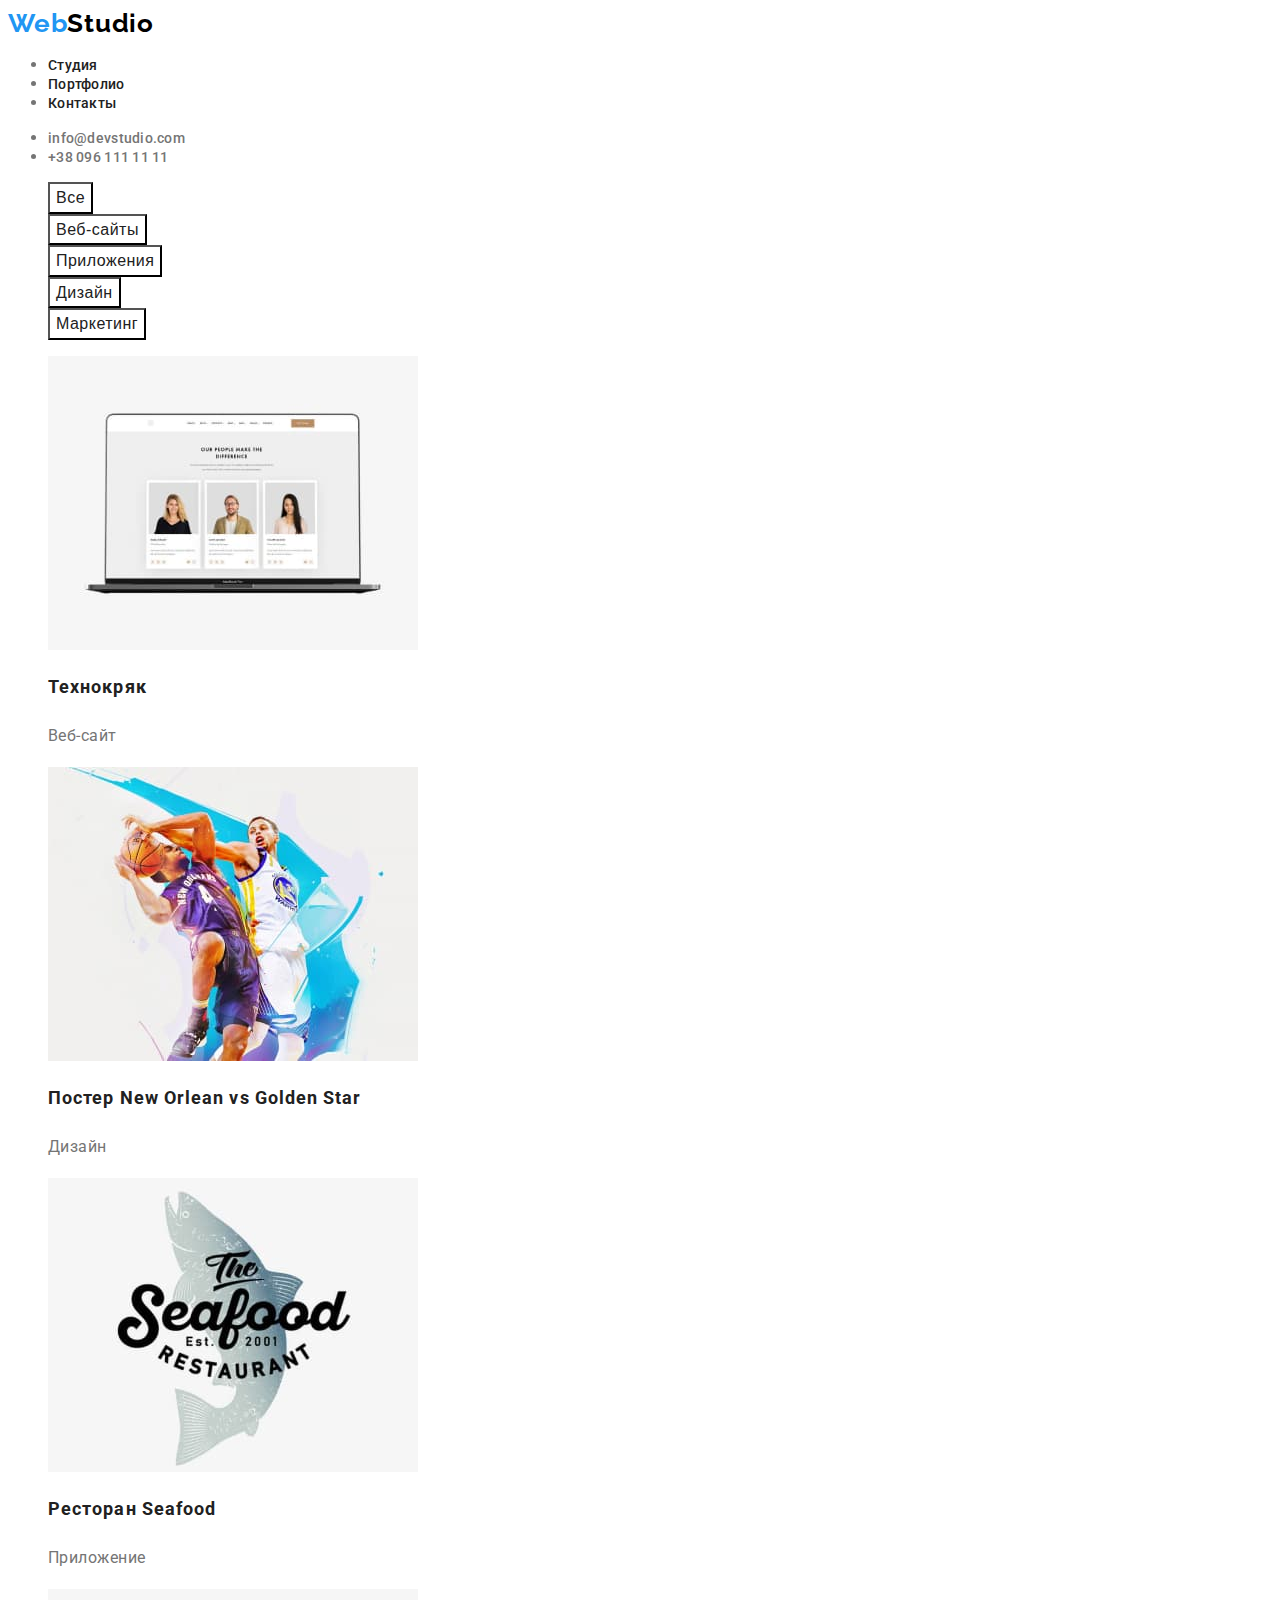
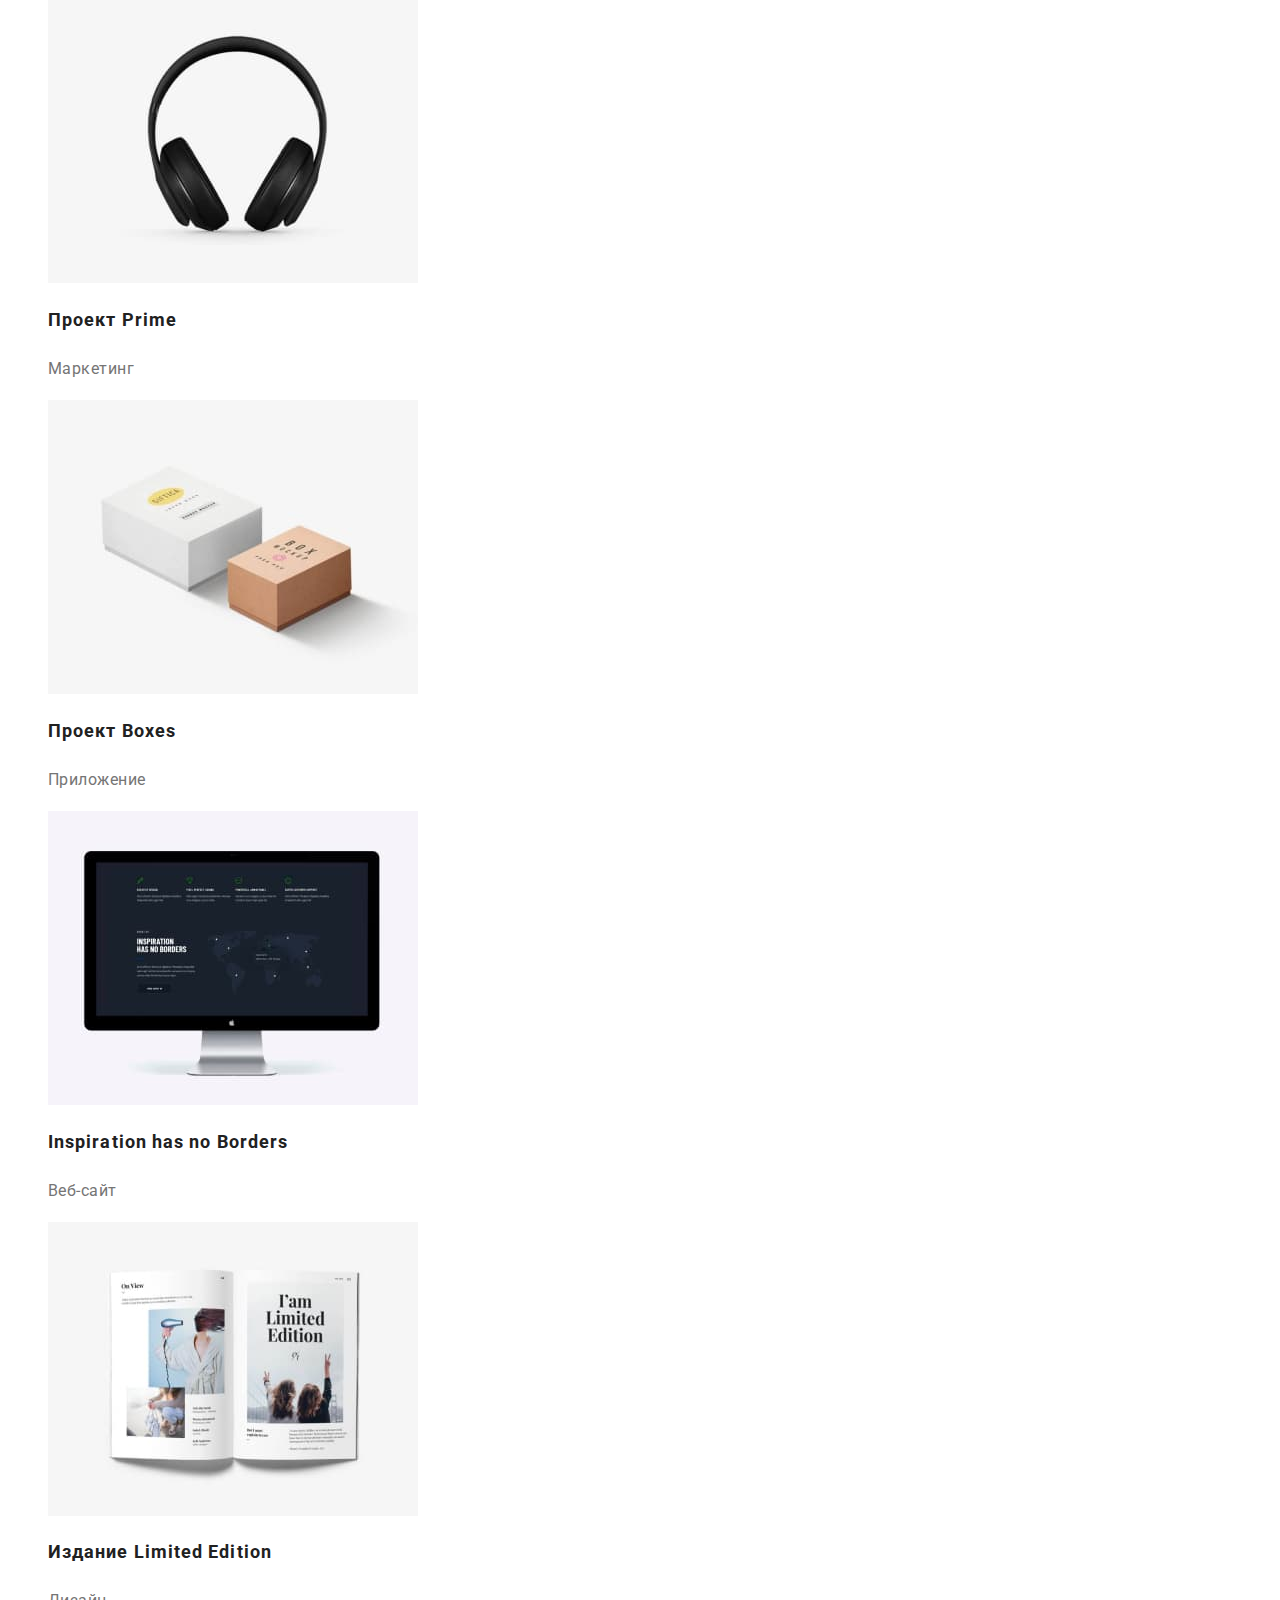
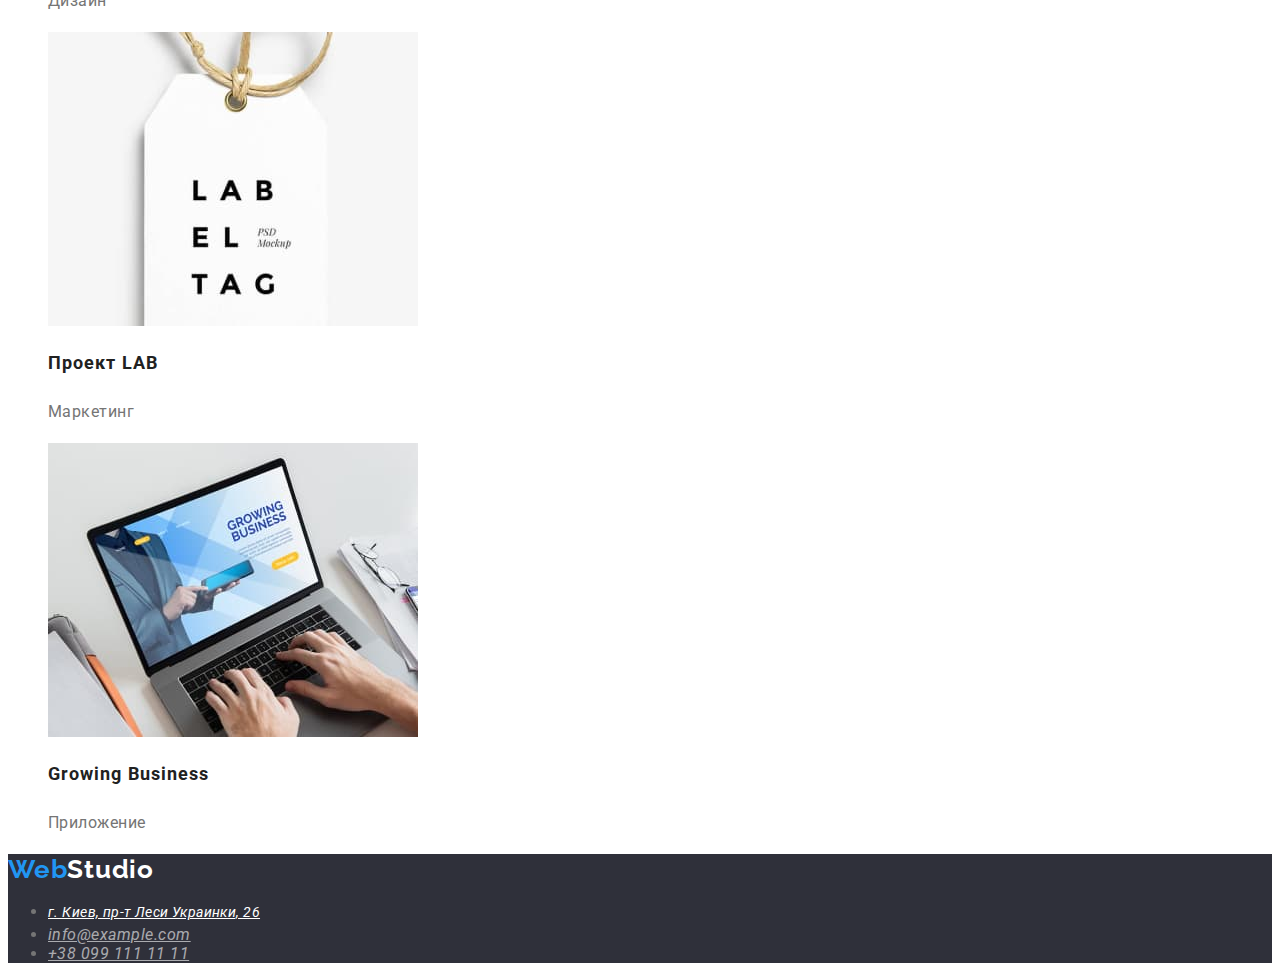
==== portfolio.html @ a36664c8 "correct work" ====
<!DOCTYPE html>
<html lang="ru">

<head>
    <meta charset="UTF-8">
    <meta http-equiv="X-UA-Compatible" content="IE=edge">
    <meta name="viewport" content="width=device-width, initial-scale=1.0">
    <title>Portfolio</title>
    <link rel="preconnect" href="https://fonts.gstatic.com" crossorigin>
    <link
        href="https://fonts.googleapis.com/css2?family=Raleway:wght@700&family=Roboto:wght@400;500;700;900&display=swap"
        rel="stylesheet">
    <link rel="stylesheet" href="./css/styles.css">

</head>

<body>
    <header>
        <nav>
            <a href="/" class="logo link"><span class="logo-color">Web</span>Studio</a>
            <ul class="site-nav link">
                <li><a href="./index.html" class="link">Студия</a></li>
                <li><a href="/" class="link">Портфолио</a></li>
                <li><a href="/" class="link">Контакты</a></li>
            </ul>
        </nav>
        <ul class="contact-nav link">
            <li><a href="mailto:info@devstudio.com" class="link">info@devstudio.com</a></li>
            <li><a href="tel:380961111111" class="link">+38 096 111 11 11</a></li>
        </ul>
    </header>
    <main>
        <section class="buttons">
            <h1 hidden>Button</h1>
            <nav class="btn-nav">
                <ul class="btn-list list">
                    <li class="btn-item">
                        <button type="button" class="portfolio-buttons">Все</button>
                    </li>
                    <li>
                        <button type="button" class="portfolio-buttons">Веб-сайты</button>
                    </li>
                    <li>
                        <button type="button" class="portfolio-buttons">Приложения</button>
                    </li>
                    <li>
                        <button type="button" class="portfolio-buttons">Дизайн</button>
                    </li>
                    <li>
                        <button type="button" class="portfolio-buttons">Маркетинг</button>
                    </li>
                </ul>
            </nav>
        </section>
        <section>
            <h1 hidden>Foto Section</h1>
            <nav>
                <ul class="portfolio-list">
                    <li>
                        <img src="./images/portfolio/img.jpg" alt="Технокряк" width="370">
                        <h2 class="portfolio-text">Технокряк</h2>
                        <p class="portfolio-item">Веб-сайт</p>
                    </li>
                    <li>
                        <img src="./images/portfolio/img2.jpg" alt="Постер New Orlean vs Golden Star" width="370">
                        <h2 class="portfolio-text">Постер New Orlean vs Golden Star</h2>
                        <p class="portfolio-item">Дизайн</p>
                    </li>
                    <li>
                        <img src="./images/portfolio/img3.jpg" alt="Ресторан Seafood" width="370">
                        <h2 class="portfolio-text">Ресторан Seafood</h2>
                        <p class="portfolio-item">Приложение</p>
                    </li>
                    <li>
                        <img src="./images/portfolio/img4.jpg" alt="Проект Prime" width="370">
                        <h2 class="portfolio-text">Проект Prime</h2>
                        <p class="portfolio-item">Маркетинг</p>
                    </li>
                    <li>
                        <img src="./images/portfolio/img5.jpg" alt="Проект Boxes" width="370">
                        <h2 class="portfolio-text">Проект Boxes</h2>
                        <p class="portfolio-item">Приложение</p>
                    </li>
                    <li>
                        <img src="./images/portfolio/img6.jpg" alt="Inspiration has no Borders" width="370">
                        <h2 class="portfolio-text">Inspiration has no Borders</h2>
                        <p class="portfolio-item">Веб-сайт</p>
                    </li>
                    <li>
                        <img src="./images/portfolio/img7.jpg" alt="Издание Limited Edition" width="370">
                        <h2 class="portfolio-text">Издание Limited Edition</h2>
                        <p class="portfolio-item">Дизайн</p>
                    </li>
                    <li>
                        <img src="./images/portfolio/img8.jpg" alt="Проект LAB" width="370">
                        <h2 class="portfolio-text">Проект LAB</h2>
                        <p class="portfolio-item">Маркетинг</p>
                    </li>
                    <li>
                        <img src="./images/portfolio/img9.jpg" alt="Growing Business" width="370">
                        <h2 class="portfolio-text">Growing Business</h2>
                        <p class="portfolio-item">Приложение</p>
                    </li>
                </ul>
            </nav>
        </section>
    </main>
    <footer class="footer">
        <a href="/" class="footer-logo link"><span class="footer-logo-studio">Web</span>Studio</a>
        <address>
            <ul class="adress">
                <li class="adress-item">
                    <a class="adress-text" href="https://goo.gl/maps/piqngm7oDQpEDh6u6" target="_blank"
                        rel="noopener nofollow noreferrer">г. Киев, пр-т Леси Украинки, 26</a>
                </li>
                <li class="adress-item">
                    <a class="adress-link" href="mailto:info@example.com">info@example.com</a>
                </li>
                <li class="adress-item">
                    <a class="adress-link" href="tel:+380991111111">+38 099 111 11 11</a>
                </li>
            </ul>
        </address>
    </footer>
</body>

</html>
---- css/styles.css ----
:root {
    --primary-text-color: #212121;
    --secondary-text-color: #757575;
    --accent-text-color: #2196F3;
    --background-color: #fff;
    --buttons-color: #F5F4FA;
}


body {
    font-family: "Roboto";
    background-color: var(--white-color);
    color: var(--secondary-text-color);
    letter-spacing: 0.03em;
}


.logo-color {
    color: var(--accent-text-color);
}

.logo {
font-family: 'Raleway';
font-style: normal;
font-weight: 700;
font-size: 26px;
line-height: 1.19;
letter-spacing: 0.03em;
color: #000;
}

.link {
    text-decoration: none;
}


.list {
    list-style: none;
}

/* site-nav; auth-nav */

.site-nav a {
    font-weight: 500;
    font-size: 14px;
    line-height: 1.14;
    text-decoration: none;
    letter-spacing: 0.02em;
    color: var(--primary-text-color);
}
.site-nav .link:hover {
    color: var(--accent-text-color);
}

.contact-nav a {
    font-size: 14px;
    font-weight: 500;
    line-height: 1.14;
    letter-spacing: 0.02em;
    text-decoration: none;
    color: var(--secondary-text-color);
}
.contact-nav .link:hover {
    color: var(--accent-text-color);
}

/* hero */

.hero {
    background-color: #2F303A;
}

.hero-button {
    width: 200px;
    height: 50px;
    left: 700px;
    top: 430px;
    font-weight: 700;
    font-size: 16px;
    background: #2196F3;
    line-height: 1.87;
    letter-spacing: 00.06em;
    box-shadow: 0px 4px 4px rgba(0, 0, 0, 0.15);
    color: var(--background-color);
}

.hero-button .link:hover {
    background-color: var(--accent-text-color);
    color: var(--background-color);
}

.hero-title {
        font-weight: 900;
        font-size: 44px;
        line-height: 1.36;
        letter-spacing: 0.06em;
        color: var(--background-color);
}

/* our features */

.title {
    font-weight: 700;
    font-size: 14px;
    line-height: 1.14;
    letter-spacing: 0.03em;
    color: var(--primary-text-color);
}

.features-title .title {
    font-weight: 400;
        font-size: 14px;
        line-height: 1.7;
        letter-spacing: 0.03em;
        color: var(--secondary-text-color);
}

/* section */
.section-title {
    font-weight: 700;
    font-size: 36px;
    line-height: 1.14;
    color: var(--primary-text-color);
}


/* Наша команда */

.team {
    font-size: 16px;
    line-height: 1.18;
    letter-spacing: 0.03em;
    font-weight: 500;
    color: var(--primary-text-color);
}

.team-list .team {
    font-size: 16px;
    line-height: 1.18;
    letter-spacing: 0.03em;
    font-weight: 400;
    color: var(--secondary-text-color);
}

/* footer */

.footer {
    background-color: #2F303A;
}

.footer-logo {
    font-family: 'Raleway';
    font-style: normal;
    font-weight: 700;
    font-size: 26px;
    line-height: 1.19;
    letter-spacing: 0.03em;
    color: var(--background-color);
}

.footer-logo-studio {
    color: var(--accent-text-color);
}

.adress-text {
    font-family: 'Roboto';
    font-weight: 400;
    font-size: 14px;
    line-height: 1.7;
    letter-spacing: 0.03em;
    color: var(--background-color);
}

.adress-link {
    color: rgba(255, 255, 255, 0.6);
}

.adress-link:hover {
    color: var(--accent-text-color);
}

/* Portfolio part */

.btn-list {
    list-style: none;
}

.portfolio-buttons {
    font-weight: 500;
    font-size: 16px;
    line-height: 1.6;
    letter-spacing: 0.03em;
    background-color: var(--background-color);
    color: var(--primary-text-color);
}

.portfolio-buttons:hover {
    background-color: var(--accent-text-color);
    color: var(--background-color);
}

/* foto in portfolio */

.portfolio-list {
    list-style: none;
}

.portfolio-text {
    font-weight: 700;
    font-size: 18px;
    line-height: 2;
    letter-spacing: 0.06em;
    color: var(--primary-text-color);
}

.portfolio-item {
    font-weight: 400;
    font-size: 16px;
    line-height: 30px;
    letter-spacing: 0.03em;
    color: var(--secondary-text-color);
}
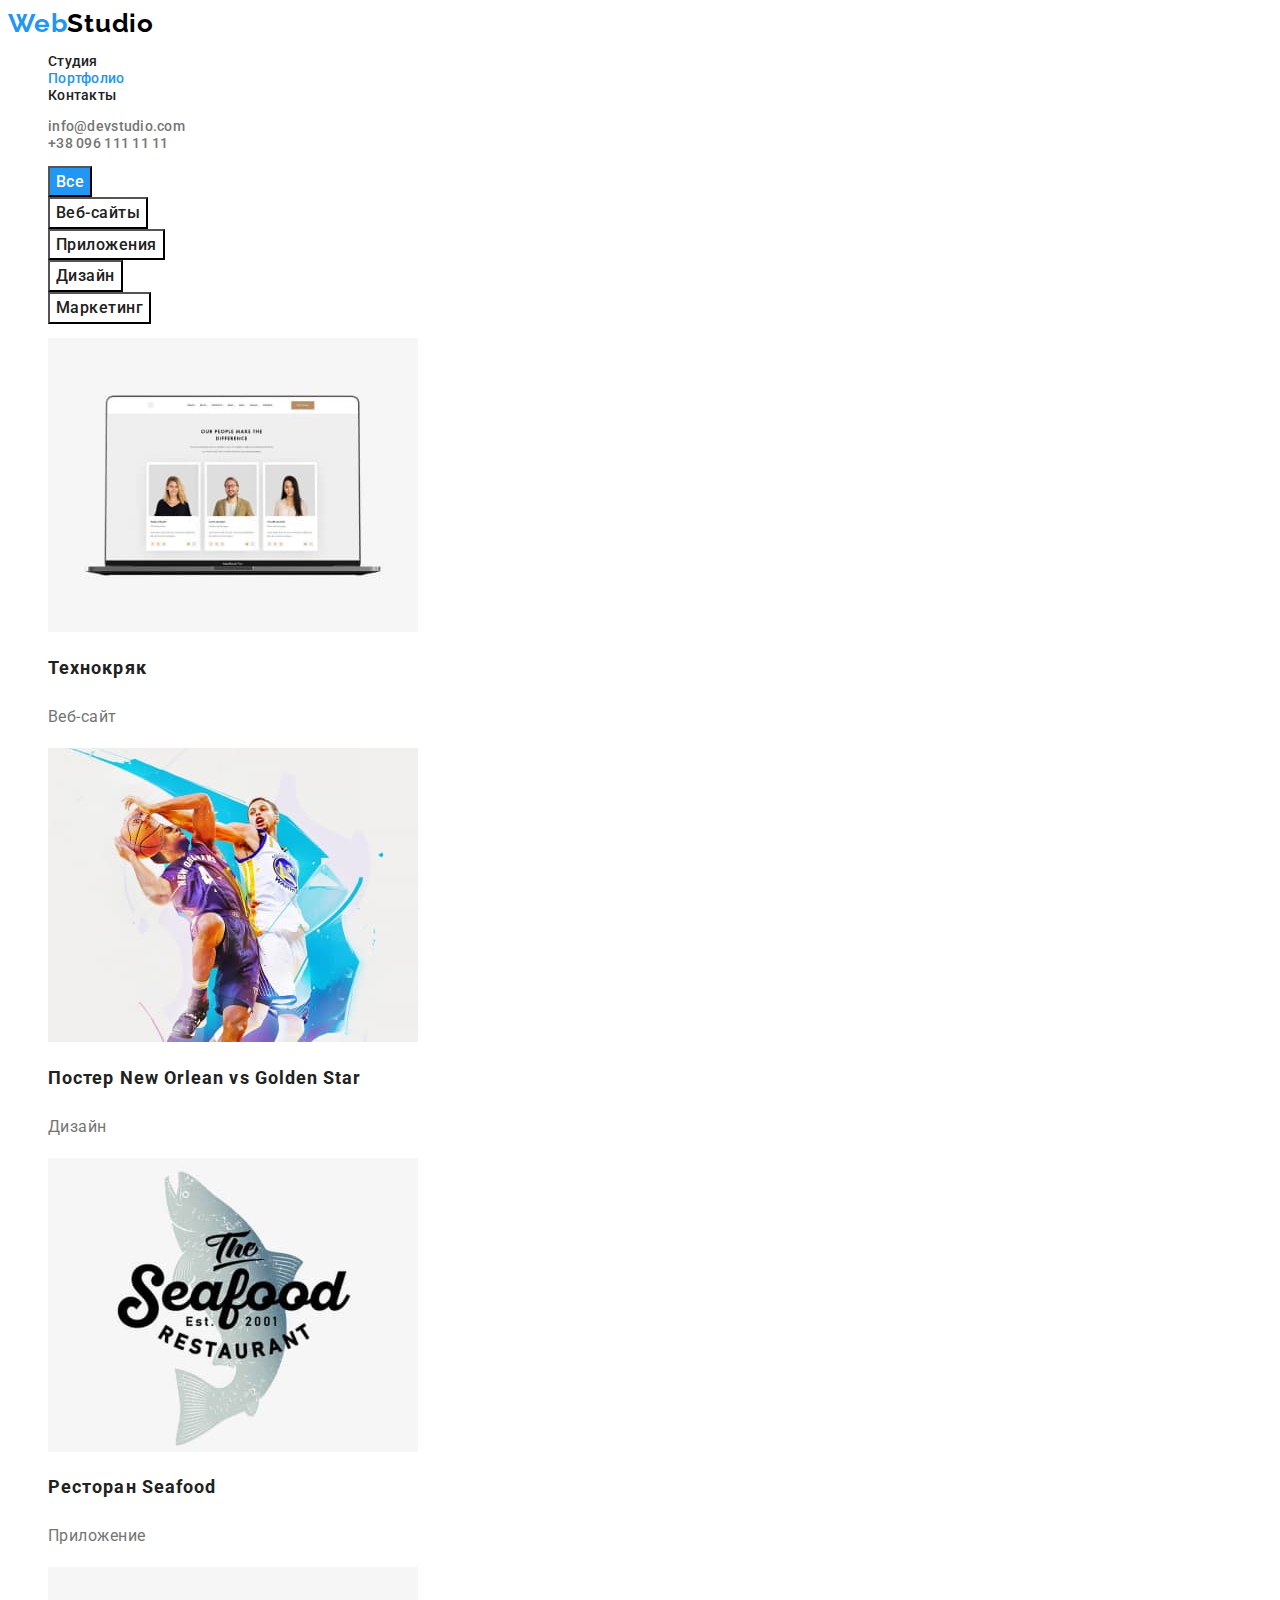
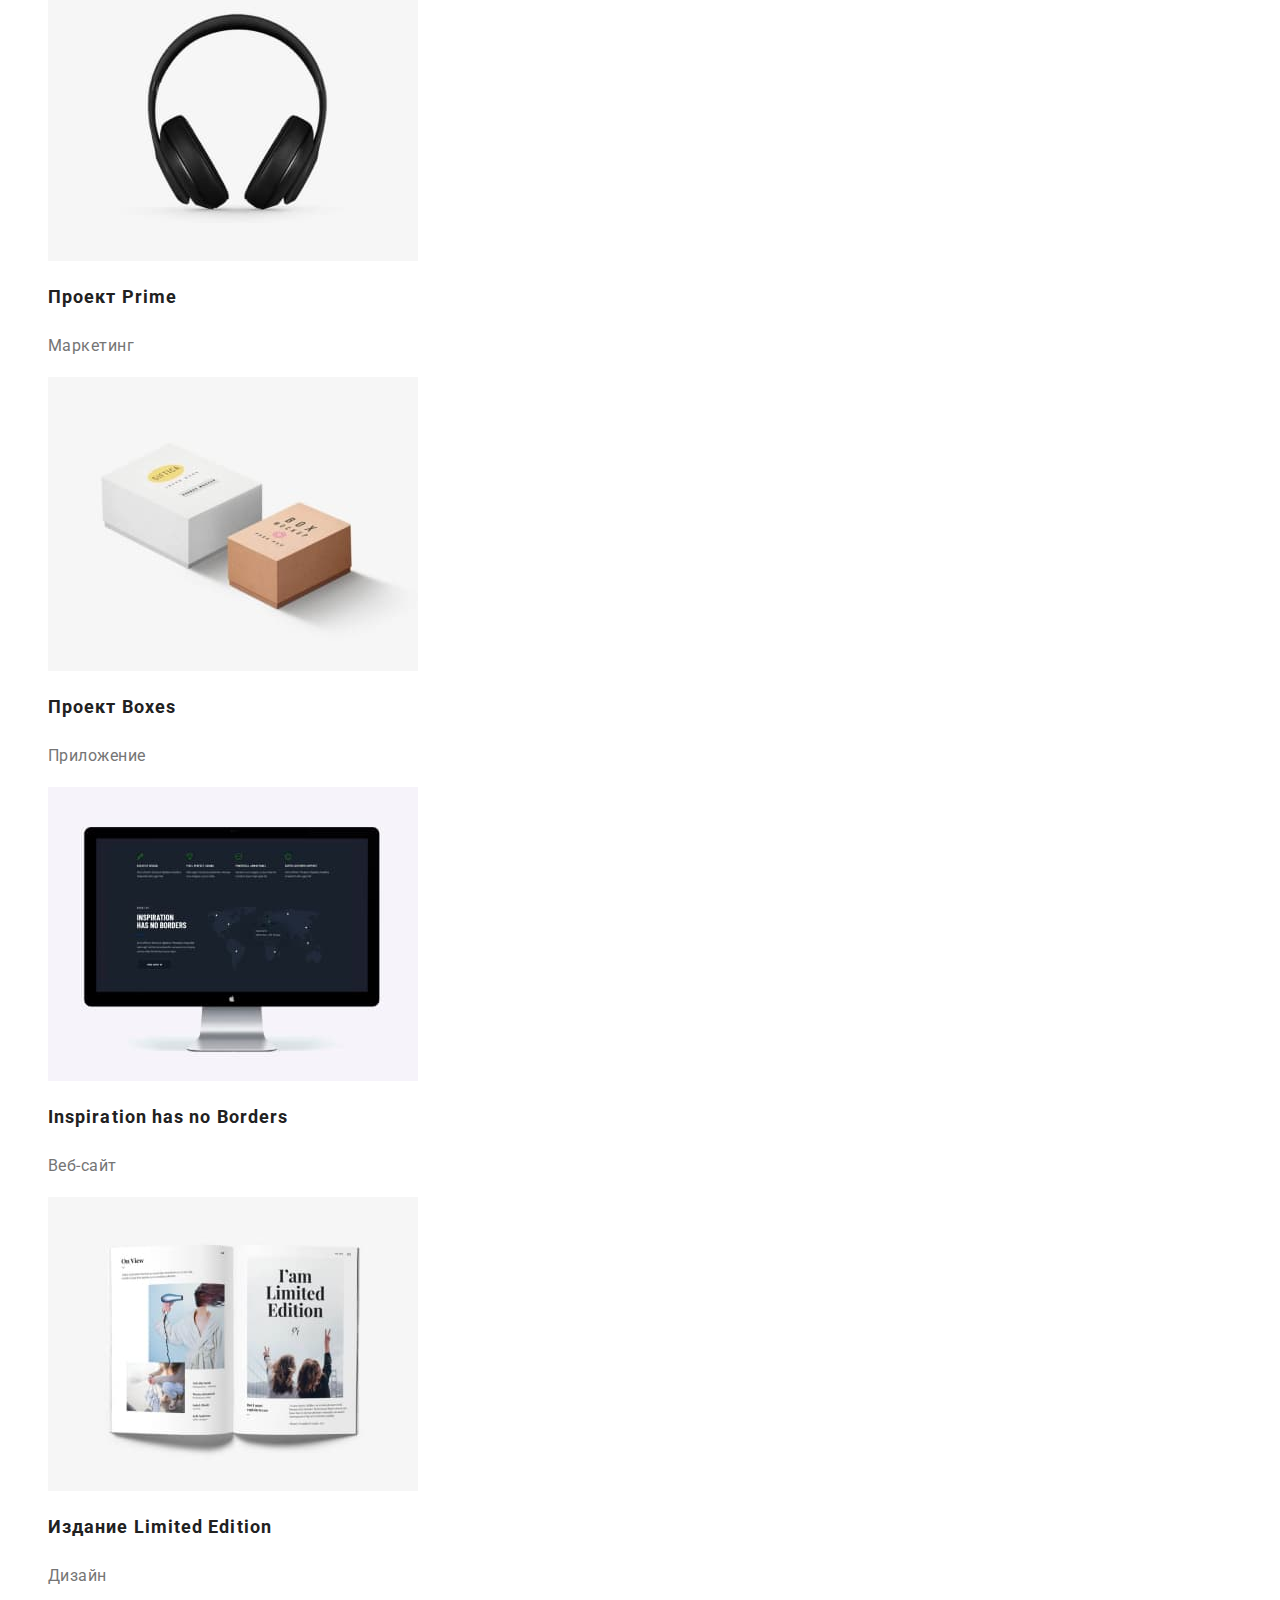
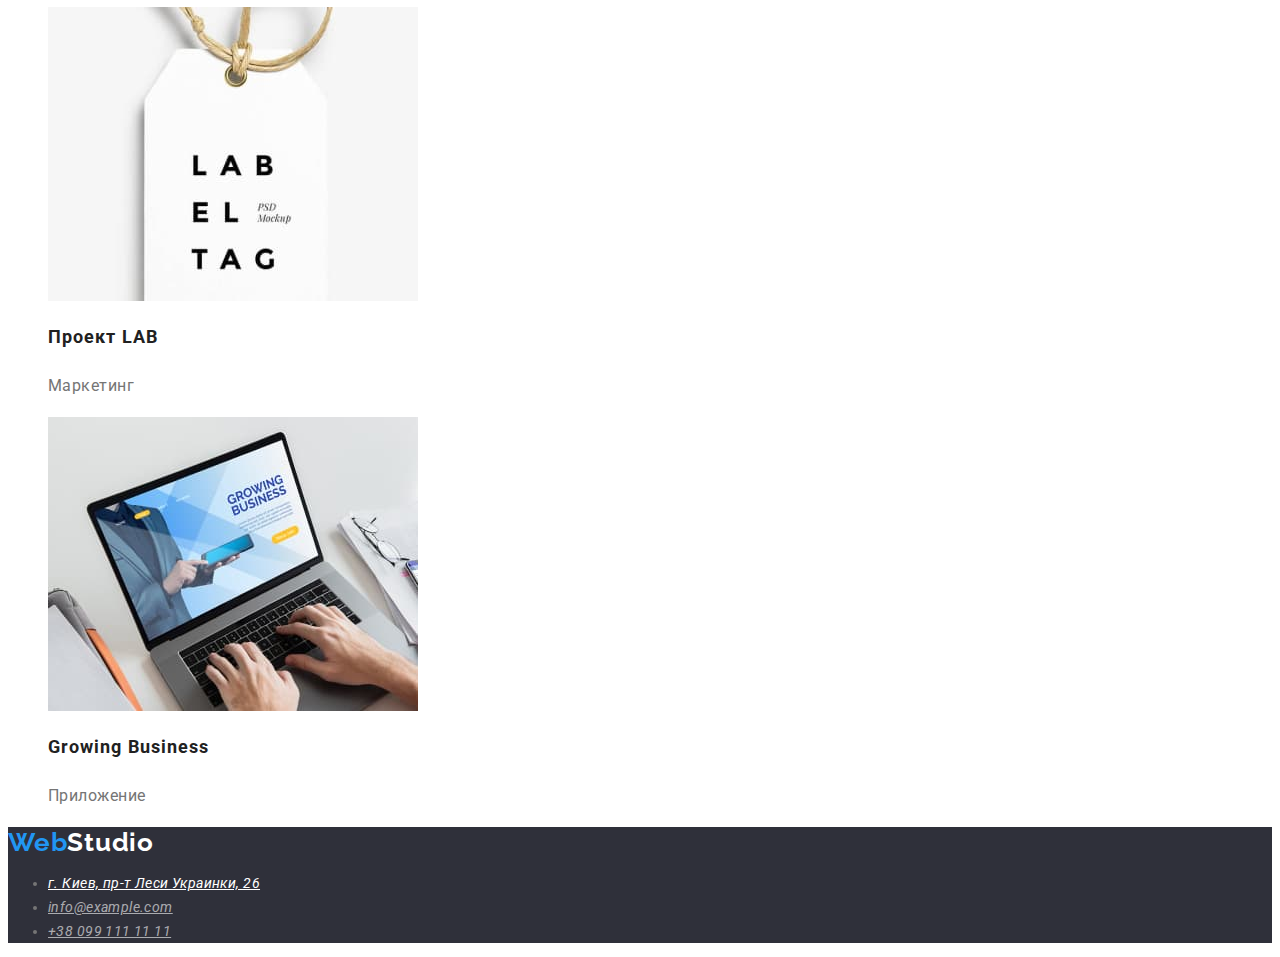
==== commit ddcd227d: "add current" ====
--- a/portfolio.html
+++ b/portfolio.html
@@ -18,39 +18,37 @@
     <header>
         <nav>
             <a href="/" class="logo link"><span class="logo-color">Web</span>Studio</a>
-            <ul class="site-nav link">
+            <ul class="site-nav list">
                 <li><a href="./index.html" class="link">Студия</a></li>
-                <li><a href="/" class="link">Портфолио</a></li>
+                <li><a href="/" class="link current">Портфолио</a></li>
                 <li><a href="/" class="link">Контакты</a></li>
             </ul>
         </nav>
-        <ul class="contact-nav link">
+        <ul class="contact-nav list">
             <li><a href="mailto:info@devstudio.com" class="link">info@devstudio.com</a></li>
             <li><a href="tel:380961111111" class="link">+38 096 111 11 11</a></li>
         </ul>
     </header>
     <main>
         <section class="buttons">
-            <h1 hidden>Button</h1>
-            <nav class="btn-nav">
-                <ul class="btn-list list">
-                    <li class="btn-item">
-                        <button type="button" class="portfolio-buttons">Все</button>
-                    </li>
-                    <li>
-                        <button type="button" class="portfolio-buttons">Веб-сайты</button>
-                    </li>
-                    <li>
-                        <button type="button" class="portfolio-buttons">Приложения</button>
-                    </li>
-                    <li>
-                        <button type="button" class="portfolio-buttons">Дизайн</button>
-                    </li>
-                    <li>
-                        <button type="button" class="portfolio-buttons">Маркетинг</button>
-                    </li>
-                </ul>
-            </nav>
+            <h1 class="visually-hidden">Button</h1>
+            <ul class="btn-list list">
+                <li class="btn-item">
+                    <button type="button" class="portfolio-buttons active">Все</button>
+                </li>
+                <li>
+                    <button type="button" class="portfolio-buttons">Веб-сайты</button>
+                </li>
+                <li>
+                    <button type="button" class="portfolio-buttons">Приложения</button>
+                </li>
+                <li>
+                    <button type="button" class="portfolio-buttons">Дизайн</button>
+                </li>
+                <li>
+                    <button type="button" class="portfolio-buttons">Маркетинг</button>
+                </li>
+            </ul>
         </section>
         <section>
             <h1 hidden>Foto Section</h1>
--- a/css/styles.css
+++ b/css/styles.css
@@ -2,13 +2,29 @@
     --primary-text-color: #212121;
     --secondary-text-color: #757575;
     --accent-text-color: #2196F3;
-    --background-color: #fff;
+    --background-color: #ffffff;
     --buttons-color: #F5F4FA;
 }
 
+.visually-hidden {
+    position: absolute;
+    width: 1px;
+    height: 1px;
+    margin: -1px;
+    border: 0;
+    padding: 0;
+
+    white-space: nowrap;
+    clip-path: inset(100%);
+    clip: rect(0 0 0 0);
+    overflow: hidden;
+    outline: 0;
+    outline-offset: 0;
+}
 
 body {
     font-family: "Roboto";
+    font-size: 14px;
     background-color: var(--white-color);
     color: var(--secondary-text-color);
     letter-spacing: 0.03em;
@@ -21,7 +37,6 @@
 
 .logo {
 font-family: 'Raleway';
-font-style: normal;
 font-weight: 700;
 font-size: 26px;
 line-height: 1.19;
@@ -48,6 +63,11 @@
     letter-spacing: 0.02em;
     color: var(--primary-text-color);
 }
+
+.site-nav .link.current {
+    color: var(--accent-text-color);
+}
+
 .site-nav .link:hover {
     color: var(--accent-text-color);
 }
@@ -90,34 +110,33 @@
 }
 
 .hero-title {
-        font-weight: 900;
-        font-size: 44px;
-        line-height: 1.36;
-        letter-spacing: 0.06em;
-        color: var(--background-color);
+    text-transform: uppercase;
+    font-weight: 900;
+    font-size: 44px;
+    line-height: 1.36;
+    letter-spacing: 0.06em;
+    color: var(--background-color);
 }
 
 /* our features */
 
 .title {
-    font-weight: 700;
-    font-size: 14px;
-    line-height: 1.14;
-    letter-spacing: 0.03em;
+    text-transform: uppercase;
+    font-weight: 700;
+    line-height: 1.14;
     color: var(--primary-text-color);
 }
 
 .features-title .title {
     font-weight: 400;
-        font-size: 14px;
-        line-height: 1.7;
-        letter-spacing: 0.03em;
-        color: var(--secondary-text-color);
+    font-size: 14px;
+    line-height: 1.7;
+    letter-spacing: 0.03em;
+    color: var(--secondary-text-color);
 }
 
 /* section */
 .section-title {
-    font-weight: 700;
     font-size: 36px;
     line-height: 1.14;
     color: var(--primary-text-color);
@@ -129,12 +148,11 @@
 .team {
     font-size: 16px;
     line-height: 1.18;
-    letter-spacing: 0.03em;
-    font-weight: 500;
-    color: var(--primary-text-color);
-}
-
-.team-list .team {
+    font-weight: 500;
+    color: var(--primary-text-color);
+}
+
+.team-list {
     font-size: 16px;
     line-height: 1.18;
     letter-spacing: 0.03em;
@@ -150,7 +168,6 @@
 
 .footer-logo {
     font-family: 'Raleway';
-    font-style: normal;
     font-weight: 700;
     font-size: 26px;
     line-height: 1.19;
@@ -163,7 +180,6 @@
 }
 
 .adress-text {
-    font-family: 'Roboto';
     font-weight: 400;
     font-size: 14px;
     line-height: 1.7;
@@ -171,7 +187,15 @@
     color: var(--background-color);
 }
 
+.element-style {
+    font-style: normal;
+}
+
+
 .adress-link {
+    font-weight: 400;
+    font-size: 14px;
+    line-height: 1.7;
     color: rgba(255, 255, 255, 0.6);
 }
 
@@ -186,6 +210,7 @@
 }
 
 .portfolio-buttons {
+    font-family: inherit;
     font-weight: 500;
     font-size: 16px;
     line-height: 1.6;
@@ -219,4 +244,9 @@
     line-height: 30px;
     letter-spacing: 0.03em;
     color: var(--secondary-text-color);
+}
+
+.portfolio-buttons.active {
+    background-color: var(--accent-text-color);
+    color: var(--background-color);
 }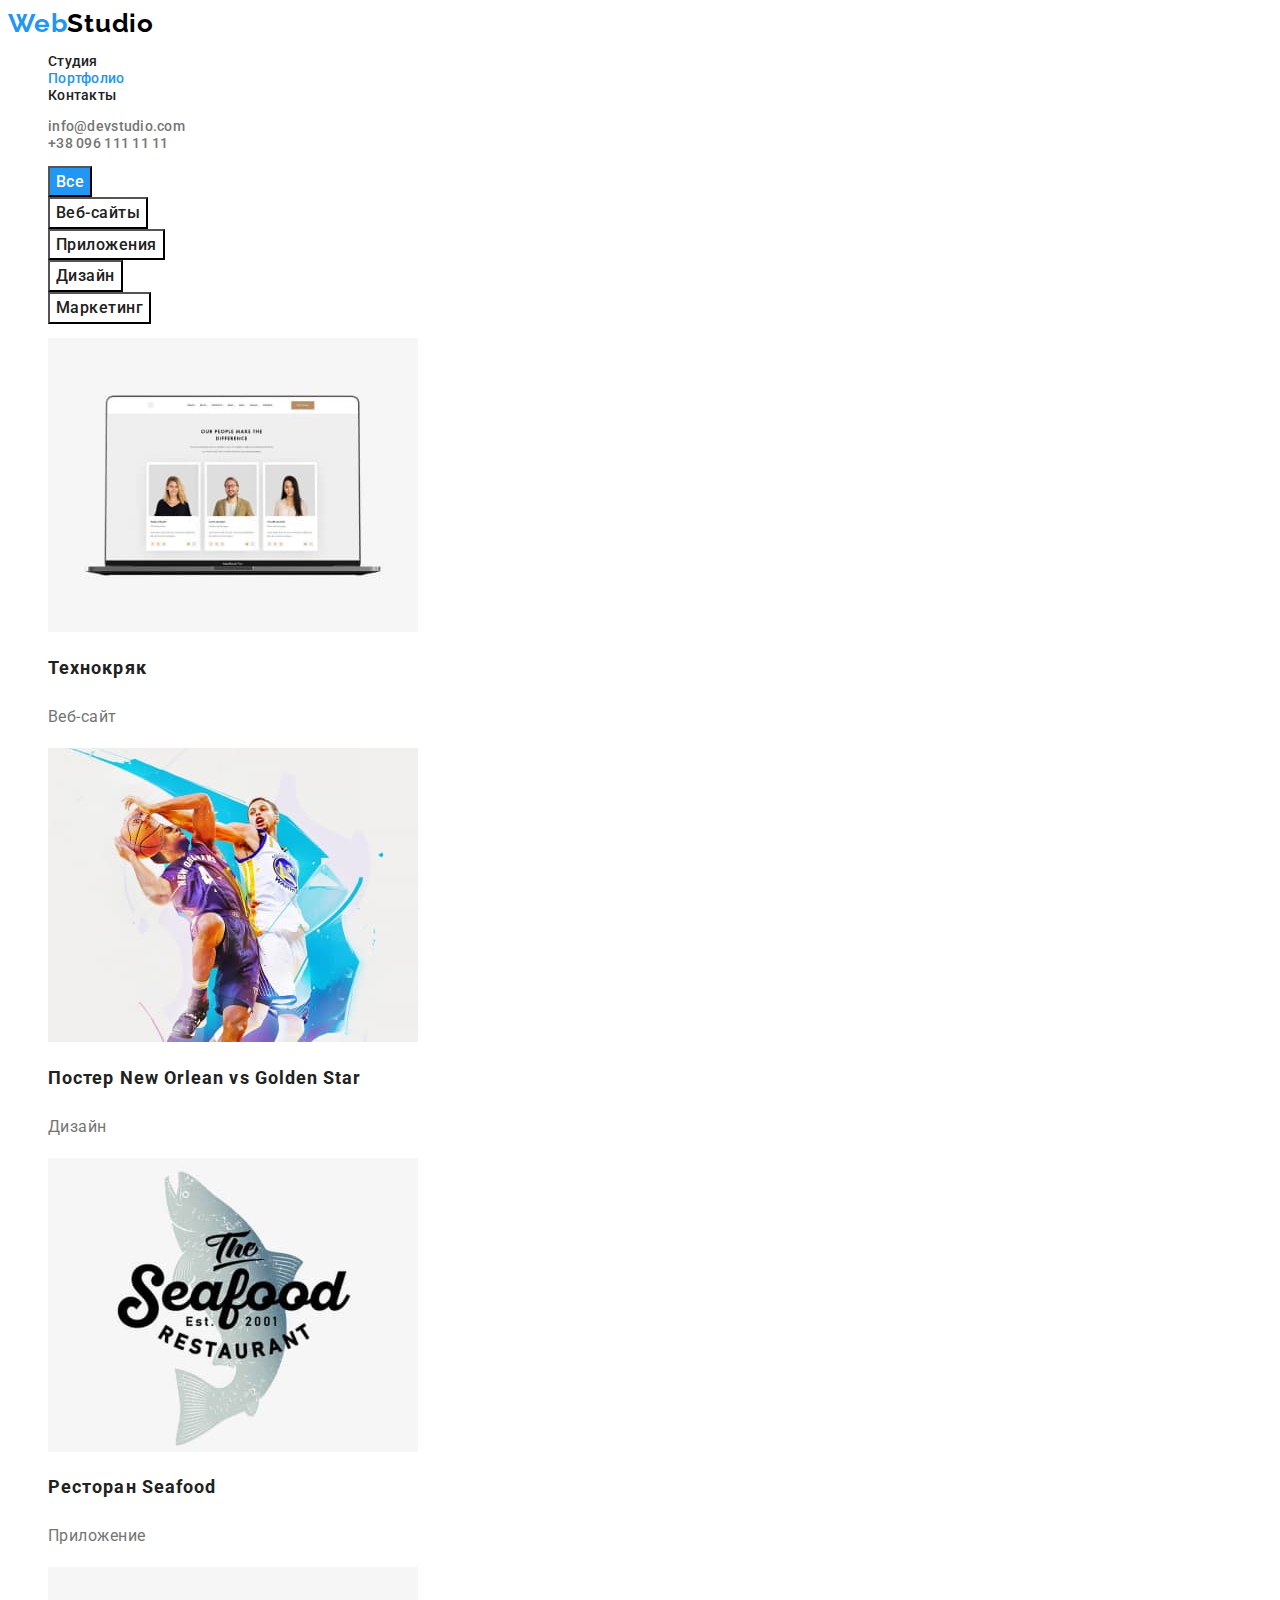
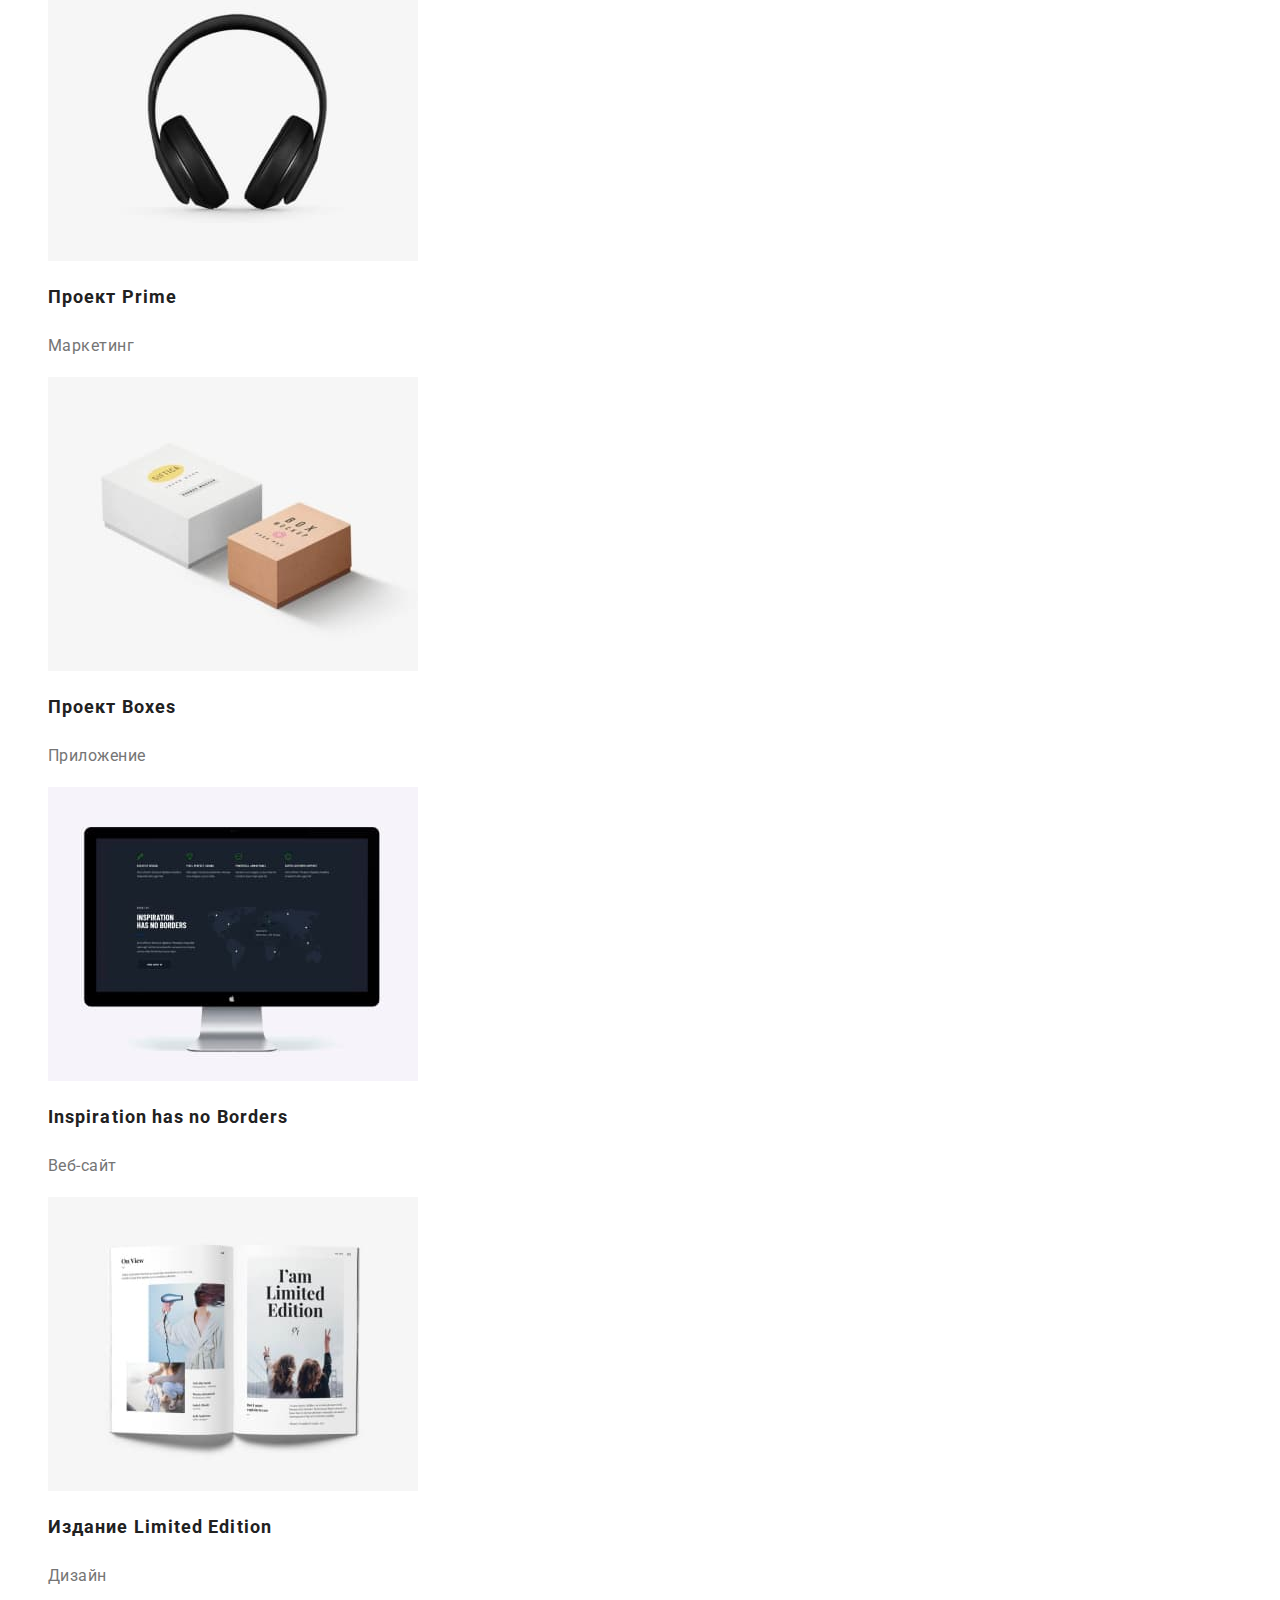
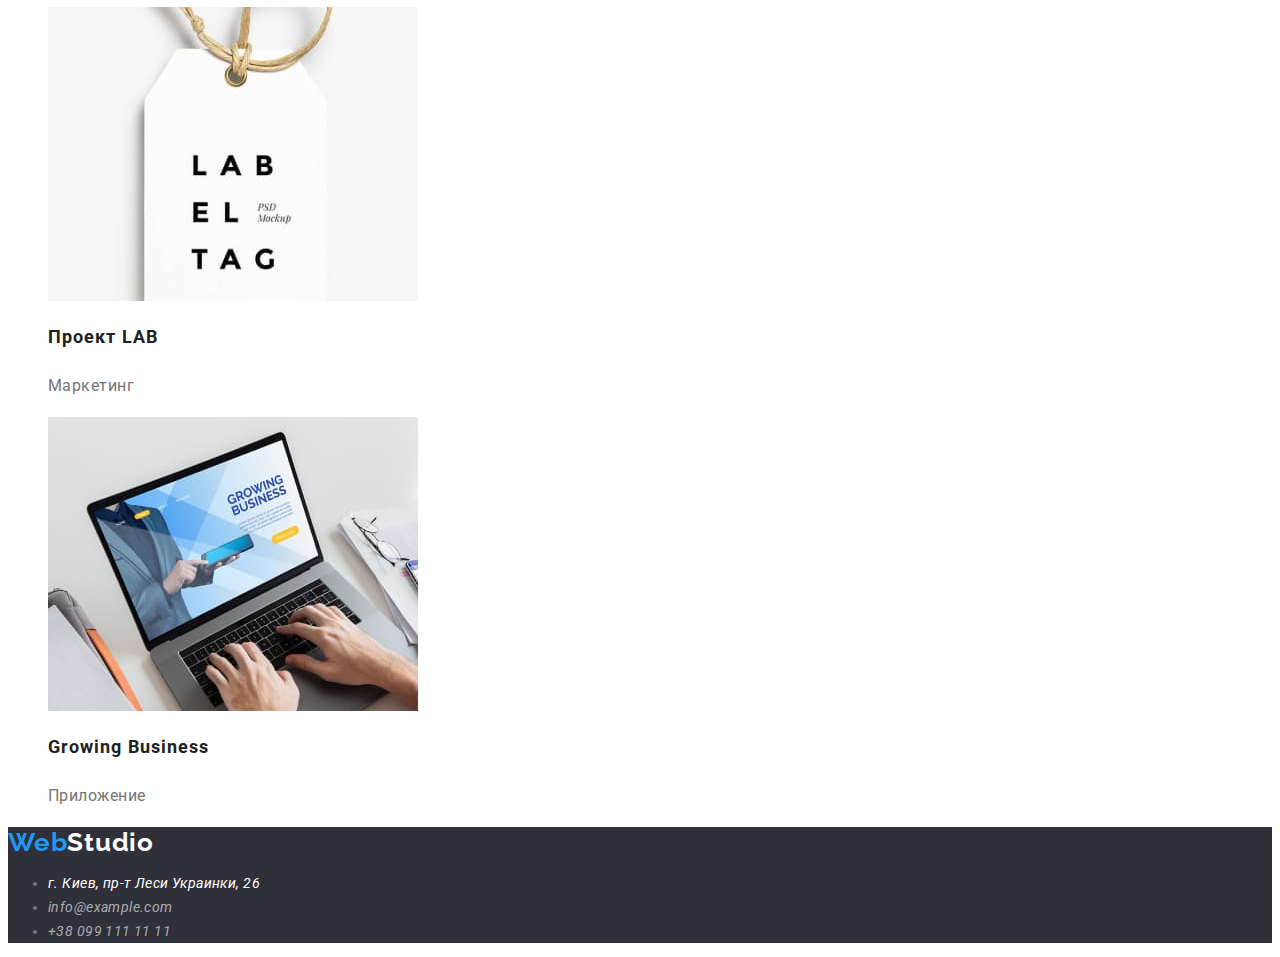
==== commit 0f37fefc: "change footer and ul" ====
--- a/portfolio.html
+++ b/portfolio.html
@@ -49,58 +49,53 @@
                     <button type="button" class="portfolio-buttons">Маркетинг</button>
                 </li>
             </ul>
-        </section>
-        <section>
-            <h1 hidden>Foto Section</h1>
-            <nav>
-                <ul class="portfolio-list">
-                    <li>
-                        <img src="./images/portfolio/img.jpg" alt="Технокряк" width="370">
-                        <h2 class="portfolio-text">Технокряк</h2>
-                        <p class="portfolio-item">Веб-сайт</p>
-                    </li>
-                    <li>
-                        <img src="./images/portfolio/img2.jpg" alt="Постер New Orlean vs Golden Star" width="370">
-                        <h2 class="portfolio-text">Постер New Orlean vs Golden Star</h2>
-                        <p class="portfolio-item">Дизайн</p>
-                    </li>
-                    <li>
-                        <img src="./images/portfolio/img3.jpg" alt="Ресторан Seafood" width="370">
-                        <h2 class="portfolio-text">Ресторан Seafood</h2>
-                        <p class="portfolio-item">Приложение</p>
-                    </li>
-                    <li>
-                        <img src="./images/portfolio/img4.jpg" alt="Проект Prime" width="370">
-                        <h2 class="portfolio-text">Проект Prime</h2>
-                        <p class="portfolio-item">Маркетинг</p>
-                    </li>
-                    <li>
-                        <img src="./images/portfolio/img5.jpg" alt="Проект Boxes" width="370">
-                        <h2 class="portfolio-text">Проект Boxes</h2>
-                        <p class="portfolio-item">Приложение</p>
-                    </li>
-                    <li>
-                        <img src="./images/portfolio/img6.jpg" alt="Inspiration has no Borders" width="370">
-                        <h2 class="portfolio-text">Inspiration has no Borders</h2>
-                        <p class="portfolio-item">Веб-сайт</p>
-                    </li>
-                    <li>
-                        <img src="./images/portfolio/img7.jpg" alt="Издание Limited Edition" width="370">
-                        <h2 class="portfolio-text">Издание Limited Edition</h2>
-                        <p class="portfolio-item">Дизайн</p>
-                    </li>
-                    <li>
-                        <img src="./images/portfolio/img8.jpg" alt="Проект LAB" width="370">
-                        <h2 class="portfolio-text">Проект LAB</h2>
-                        <p class="portfolio-item">Маркетинг</p>
-                    </li>
-                    <li>
-                        <img src="./images/portfolio/img9.jpg" alt="Growing Business" width="370">
-                        <h2 class="portfolio-text">Growing Business</h2>
-                        <p class="portfolio-item">Приложение</p>
-                    </li>
-                </ul>
-            </nav>
+            <ul class="portfolio-list">
+                <li>
+                    <img src="./images/portfolio/img.jpg" alt="Технокряк" width="370">
+                    <h2 class="portfolio-text">Технокряк</h2>
+                    <p class="portfolio-item">Веб-сайт</p>
+                </li>
+                <li>
+                    <img src="./images/portfolio/img2.jpg" alt="Постер New Orlean vs Golden Star" width="370">
+                    <h2 class="portfolio-text">Постер New Orlean vs Golden Star</h2>
+                    <p class="portfolio-item">Дизайн</p>
+                </li>
+                <li>
+                    <img src="./images/portfolio/img3.jpg" alt="Ресторан Seafood" width="370">
+                    <h2 class="portfolio-text">Ресторан Seafood</h2>
+                    <p class="portfolio-item">Приложение</p>
+                </li>
+                <li>
+                    <img src="./images/portfolio/img4.jpg" alt="Проект Prime" width="370">
+                    <h2 class="portfolio-text">Проект Prime</h2>
+                    <p class="portfolio-item">Маркетинг</p>
+                </li>
+                <li>
+                    <img src="./images/portfolio/img5.jpg" alt="Проект Boxes" width="370">
+                    <h2 class="portfolio-text">Проект Boxes</h2>
+                    <p class="portfolio-item">Приложение</p>
+                </li>
+                <li>
+                    <img src="./images/portfolio/img6.jpg" alt="Inspiration has no Borders" width="370">
+                    <h2 class="portfolio-text">Inspiration has no Borders</h2>
+                    <p class="portfolio-item">Веб-сайт</p>
+                </li>
+                <li>
+                    <img src="./images/portfolio/img7.jpg" alt="Издание Limited Edition" width="370">
+                    <h2 class="portfolio-text">Издание Limited Edition</h2>
+                    <p class="portfolio-item">Дизайн</p>
+                </li>
+                <li>
+                    <img src="./images/portfolio/img8.jpg" alt="Проект LAB" width="370">
+                    <h2 class="portfolio-text">Проект LAB</h2>
+                    <p class="portfolio-item">Маркетинг</p>
+                </li>
+                <li>
+                    <img src="./images/portfolio/img9.jpg" alt="Growing Business" width="370">
+                    <h2 class="portfolio-text">Growing Business</h2>
+                    <p class="portfolio-item">Приложение</p>
+                </li>
+            </ul>
         </section>
     </main>
     <footer class="footer">
--- a/css/styles.css
+++ b/css/styles.css
@@ -121,6 +121,7 @@
 /* our features */
 
 .title {
+    font-size: 14px;
     text-transform: uppercase;
     font-weight: 700;
     line-height: 1.14;
@@ -191,6 +192,9 @@
     font-style: normal;
 }
 
+.adress a {
+    text-decoration: none;
+}
 
 .adress-link {
     font-weight: 400;
